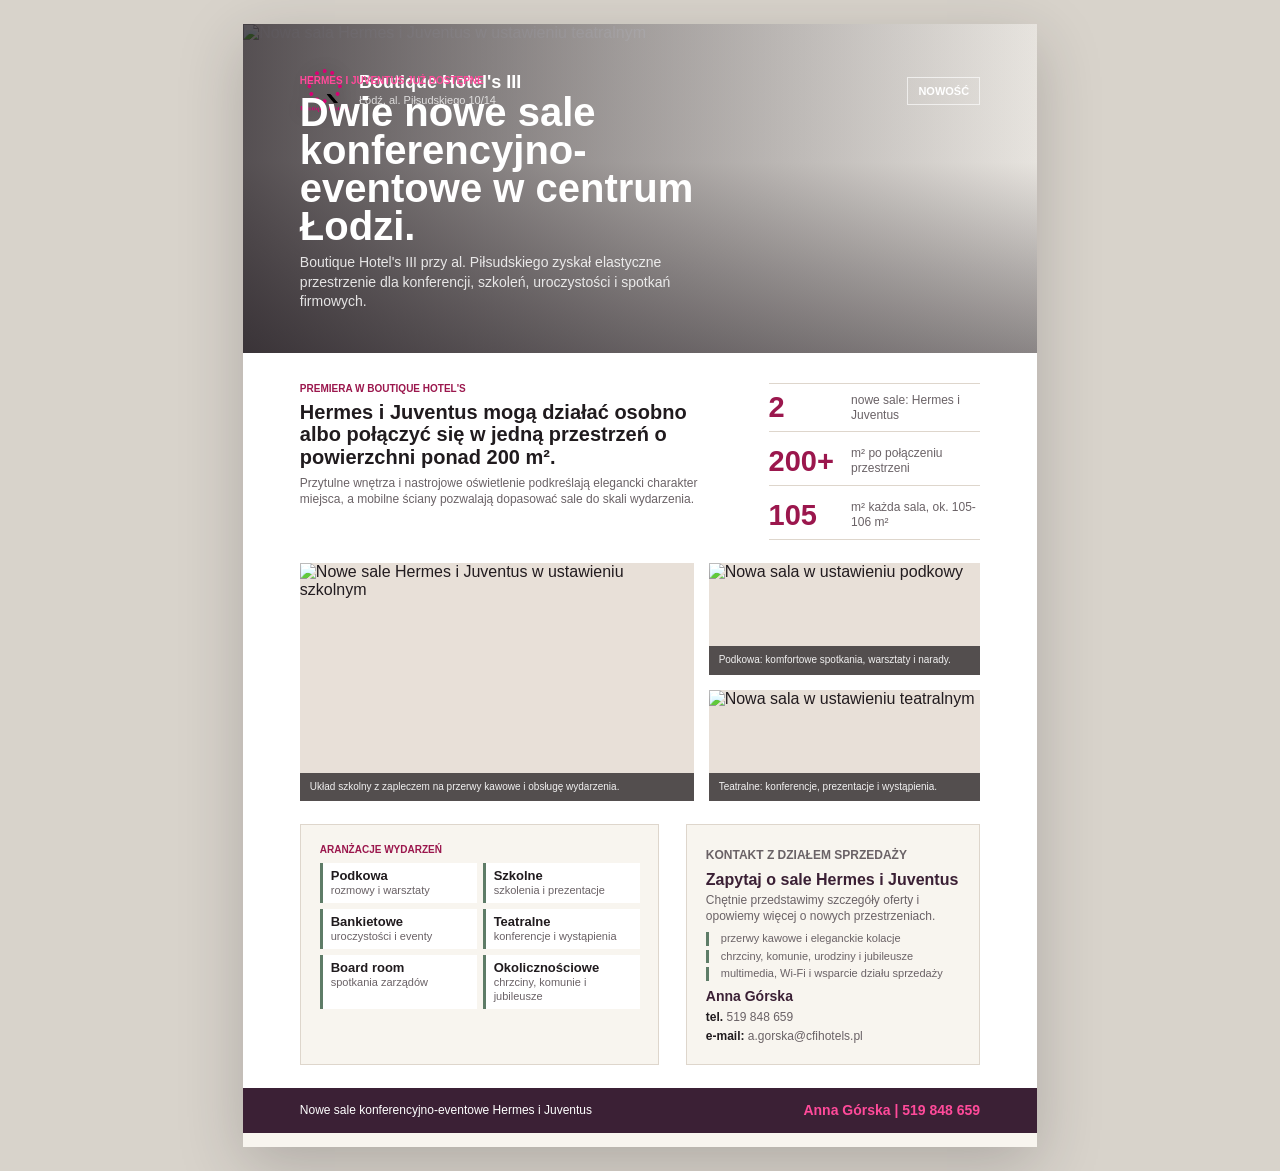
==== index.html @ 961036a2 "Add Boutique Hotels newsletter" ====
<!doctype html>
<html lang="pl">
<head>
  <meta charset="utf-8">
  <meta name="viewport" content="width=device-width, initial-scale=1">
  <title>Newsletter A4 - Boutique Hotel's III Piłsudskiego</title>
  <link rel="stylesheet" href="styles.css?v=4">
</head>
<body>
  <main class="sheet" aria-label="Newsletter A4 Boutique Hotel's III">
    <section class="hero">
      <img src="assets/hermes-juventus-teatralne.jpg" alt="Nowa sala Hermes i Juventus w ustawieniu teatralnym" class="hero__image">
      <div class="hero__shade"></div>
      <header class="masthead">
        <div class="brand">
          <img src="assets/boutique-hotels-logo.png" alt="Boutique Hotel's" class="brand__logo">
          <div>
            <strong>Boutique Hotel's III</strong>
            <span>Łódź, al. Piłsudskiego 10/14</span>
          </div>
        </div>
        <div class="tag">Nowość</div>
      </header>
      <div class="hero__copy">
        <p class="eyebrow">Hermes i Juventus już dostępne</p>
        <h1>Dwie nowe sale konferencyjno-eventowe w centrum Łodzi.</h1>
        <p>
          Boutique Hotel's III przy al. Piłsudskiego zyskał elastyczne przestrzenie
          dla konferencji, szkoleń, uroczystości i spotkań firmowych.
        </p>
      </div>
    </section>

    <section class="intro">
      <div class="intro__text">
        <p class="section-kicker">Premiera w Boutique Hotel's</p>
        <h2>Hermes i Juventus mogą działać osobno albo połączyć się w jedną przestrzeń o powierzchni ponad 200 m².</h2>
        <p>
          Przytulne wnętrza i nastrojowe oświetlenie podkreślają elegancki charakter
          miejsca, a mobilne ściany pozwalają dopasować sale do skali wydarzenia.
        </p>
      </div>
      <div class="stats">
        <article>
          <strong>2</strong>
          <span>nowe sale: Hermes i Juventus</span>
        </article>
        <article>
          <strong>200+</strong>
          <span>m² po połączeniu przestrzeni</span>
        </article>
        <article>
          <strong>105</strong>
          <span>m² każda sala, ok. 105-106 m²</span>
        </article>
      </div>
    </section>

    <section class="gallery">
      <figure class="gallery__lead">
        <img src="assets/hermes-juventus-szkolne.jpg" alt="Nowe sale Hermes i Juventus w ustawieniu szkolnym">
        <figcaption>Układ szkolny z zapleczem na przerwy kawowe i obsługę wydarzenia.</figcaption>
      </figure>
      <div class="gallery__side">
        <figure>
          <img src="assets/hermes-juventus-podkowa.jpg" alt="Nowa sala w ustawieniu podkowy">
          <figcaption>Podkowa: komfortowe spotkania, warsztaty i narady.</figcaption>
        </figure>
        <figure>
          <img src="assets/hermes-juventus-teatralne.jpg" alt="Nowa sala w ustawieniu teatralnym">
          <figcaption>Teatralne: konferencje, prezentacje i wystąpienia.</figcaption>
        </figure>
      </div>
    </section>

    <section class="details">
      <div class="rooms">
        <p class="section-kicker">Aranżacje wydarzeń</p>
        <div class="room-grid">
          <span><b>Podkowa</b> rozmowy i warsztaty</span>
          <span><b>Szkolne</b> szkolenia i prezentacje</span>
          <span><b>Bankietowe</b> uroczystości i eventy</span>
          <span><b>Teatralne</b> konferencje i wystąpienia</span>
          <span><b>Board room</b> spotkania zarządów</span>
          <span><b>Okolicznościowe</b> chrzciny, komunie i jubileusze</span>
        </div>
      </div>
      <aside class="contact">
        <p class="section-kicker">Kontakt z działem sprzedaży</p>
        <h3>Zapytaj o sale Hermes i Juventus</h3>
        <p>Chętnie przedstawimy szczegóły oferty i opowiemy więcej o nowych przestrzeniach.</p>
        <ul class="feature-list">
          <li>przerwy kawowe i eleganckie kolacje</li>
          <li>chrzciny, komunie, urodziny i jubileusze</li>
          <li>multimedia, Wi-Fi i wsparcie działu sprzedaży</li>
        </ul>
        <p class="sales-name">Anna Górska</p>
        <p><strong>tel.</strong> 519 848 659</p>
        <p><strong>e-mail:</strong> a.gorska@cfihotels.pl</p>
      </aside>
    </section>

    <footer class="footer">
      <span>Nowe sale konferencyjno-eventowe Hermes i Juventus</span>
      <strong>Anna Górska | 519 848 659</strong>
    </footer>
  </main>
</body>
</html>
---- styles.css ----
:root {
  --ink: #201b1e;
  --muted: #6a6266;
  --paper: #f8f5ef;
  --panel: #ffffff;
  --line: #ded6cc;
  --wine: #9b174d;
  --plum: #3b2035;
  --sage: #5e7c67;
}

* {
  box-sizing: border-box;
}

html,
body {
  margin: 0;
  min-height: 100%;
  background: #d8d3cb;
  color: var(--ink);
  font-family: "Segoe UI", Arial, sans-serif;
}

body {
  display: grid;
  place-items: start center;
  padding: 24px;
}

.sheet {
  width: 210mm;
  height: 297mm;
  overflow: hidden;
  background: var(--paper);
  box-shadow: 0 18px 60px rgba(32, 27, 30, 0.22);
}

.hero {
  position: relative;
  height: 87mm;
  color: #fff;
  isolation: isolate;
}

.hero__image,
.gallery img {
  display: block;
  width: 100%;
  height: 100%;
  object-fit: cover;
  filter: brightness(1.14) contrast(1.03) saturate(1.03);
}

.hero__image {
  object-position: center 58%;
}

.hero__shade {
  position: absolute;
  inset: 0;
  z-index: 1;
  background:
    linear-gradient(90deg, rgba(24, 17, 23, 0.72), rgba(24, 17, 23, 0.38) 48%, rgba(24, 17, 23, 0.06)),
    linear-gradient(0deg, rgba(24, 17, 23, 0.46), rgba(24, 17, 23, 0.02) 58%);
}

.masthead,
.hero__copy {
  position: absolute;
  z-index: 2;
  left: 15mm;
  right: 15mm;
}

.masthead {
  top: 12mm;
  display: flex;
  align-items: center;
  justify-content: space-between;
  gap: 14px;
}

.brand {
  display: flex;
  align-items: center;
  gap: 10px;
}

.brand__logo {
  display: block;
  width: 13mm;
  height: auto;
  filter: drop-shadow(0 2px 8px rgba(0, 0, 0, 0.38));
}

.brand strong {
  display: block;
  font-size: 18px;
  line-height: 1.1;
}

.brand span {
  display: block;
  color: rgba(255, 255, 255, 0.76);
  font-size: 11px;
  line-height: 1.4;
}

.tag {
  border: 1px solid rgba(255, 255, 255, 0.65);
  padding: 7px 10px;
  color: #fff;
  font-size: 11px;
  font-weight: 800;
  text-transform: uppercase;
  letter-spacing: 0;
}

.hero__copy {
  bottom: 11mm;
  width: 122mm;
}

.eyebrow,
.section-kicker {
  margin: 0 0 7px;
  color: var(--wine);
  font-size: 10px;
  font-weight: 900;
  letter-spacing: 0;
  text-transform: uppercase;
}

.hero__copy .eyebrow {
  color: #ff4a9a;
}

h1,
h2,
h3,
p {
  margin: 0;
}

h1 {
  max-width: 118mm;
  font-size: 40px;
  line-height: 0.95;
  letter-spacing: 0;
}

.hero__copy p:last-child {
  max-width: 98mm;
  margin-top: 8px;
  color: rgba(255, 255, 255, 0.85);
  font-size: 14px;
  line-height: 1.38;
}

.intro {
  display: grid;
  grid-template-columns: 1fr 56mm;
  gap: 10mm;
  padding: 8mm 15mm 6mm;
  background: #fff;
}

.intro h2 {
  font-size: 20px;
  line-height: 1.12;
  letter-spacing: 0;
}

.intro__text > p:not(.section-kicker) {
  margin-top: 7px;
  color: var(--muted);
  font-size: 12px;
  line-height: 1.35;
}

.stats {
  display: grid;
  grid-template-columns: 1fr;
  gap: 5px;
}

.stats article {
  display: grid;
  grid-template-columns: 20mm 1fr;
  align-items: center;
  gap: 7px;
  min-height: 13mm;
  border-bottom: 1px solid var(--line);
}

.stats article:first-child {
  border-top: 1px solid var(--line);
}

.stats strong {
  color: var(--wine);
  font-size: 29px;
  line-height: 1;
}

.stats span {
  color: var(--muted);
  font-size: 12px;
  line-height: 1.25;
}

.gallery {
  display: grid;
  grid-template-columns: 1.45fr 1fr;
  gap: 4mm;
  padding: 0 15mm 6mm;
  background: #fff;
}

.gallery figure {
  position: relative;
  min-height: 0;
  margin: 0;
  overflow: hidden;
  background: #e8e0d8;
}

.gallery__lead {
  height: 63mm;
}

.gallery__side {
  display: grid;
  grid-template-rows: 1fr 1fr;
  gap: 4mm;
}

.gallery__side figure {
  height: 29.5mm;
}

figcaption {
  position: absolute;
  left: 0;
  right: 0;
  bottom: 0;
  padding: 8px 10px;
  background: rgba(32, 27, 30, 0.74);
  color: rgba(255, 255, 255, 0.92);
  font-size: 10px;
  line-height: 1.25;
}

.details {
  display: grid;
  grid-template-columns: 1.1fr 0.9fr;
  gap: 7mm;
  padding: 0 15mm 6mm;
  background: #fff;
}

.rooms,
.contact {
  border: 1px solid var(--line);
  background: var(--paper);
  padding: 5mm;
}

.room-grid {
  display: grid;
  grid-template-columns: 1fr 1fr;
  gap: 6px;
  margin-top: 8px;
}

.room-grid span {
  min-height: 9mm;
  padding: 5px 8px;
  background: #fff;
  border-left: 3px solid var(--sage);
  color: var(--muted);
  font-size: 11px;
  line-height: 1.25;
}

.room-grid b {
  display: block;
  color: var(--ink);
  font-size: 13px;
}

.contact h3 {
  margin-bottom: 5px;
  color: var(--plum);
  font-size: 16px;
  line-height: 1.1;
}

.contact p {
  margin-top: 4px;
  color: var(--muted);
  font-size: 12px;
  line-height: 1.32;
}

.contact strong {
  color: var(--ink);
}

.sales-name {
  margin-top: 7px;
  color: var(--plum) !important;
  font-size: 14px !important;
  font-weight: 800;
}

.feature-list {
  display: grid;
  gap: 4px;
  margin: 7px 0 6px;
  padding: 0;
  list-style: none;
}

.feature-list li {
  padding-left: 12px;
  color: var(--muted);
  font-size: 11px;
  line-height: 1.25;
  border-left: 3px solid var(--sage);
}

.footer {
  display: flex;
  align-items: center;
  justify-content: space-between;
  height: 12mm;
  padding: 0 15mm;
  background: var(--plum);
  color: #fff;
  font-size: 12px;
}

.footer strong {
  color: #ff4a9a;
  font-size: 14px;
}

@page {
  size: A4;
  margin: 0;
}

@media print {
  html,
  body {
    width: 210mm;
    height: 297mm;
    background: #fff;
    padding: 0;
  }

  .sheet {
    box-shadow: none;
  }
}
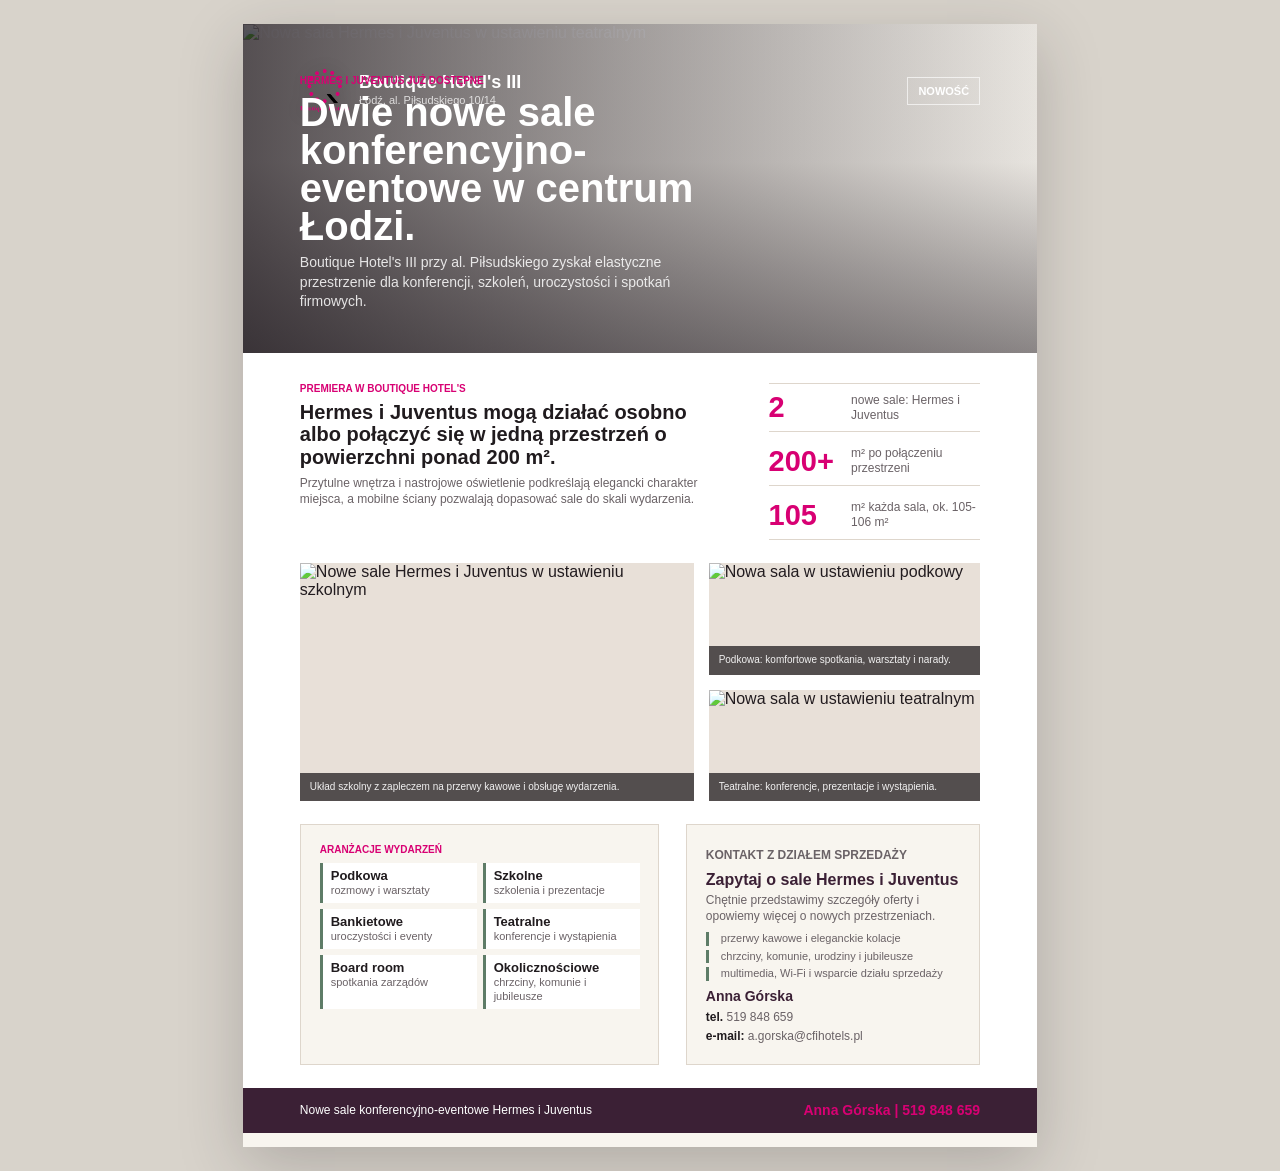
==== commit bbc85885: "Match brand logo styling" ====
--- a/index.html
+++ b/index.html
@@ -4,7 +4,7 @@
   <meta charset="utf-8">
   <meta name="viewport" content="width=device-width, initial-scale=1">
   <title>Newsletter A4 - Boutique Hotel's III Piłsudskiego</title>
-  <link rel="stylesheet" href="styles.css?v=4">
+  <link rel="stylesheet" href="styles.css?v=5">
 </head>
 <body>
   <main class="sheet" aria-label="Newsletter A4 Boutique Hotel's III">
--- a/styles.css
+++ b/styles.css
@@ -4,7 +4,7 @@
   --paper: #f8f5ef;
   --panel: #ffffff;
   --line: #ded6cc;
-  --wine: #9b174d;
+  --wine: #d80073;
   --plum: #3b2035;
   --sage: #5e7c67;
 }
@@ -133,7 +133,7 @@
 }
 
 .hero__copy .eyebrow {
-  color: #ff4a9a;
+  color: #d80073;
 }
 
 h1,
@@ -343,7 +343,7 @@
 }
 
 .footer strong {
-  color: #ff4a9a;
+  color: #d80073;
   font-size: 14px;
 }
 
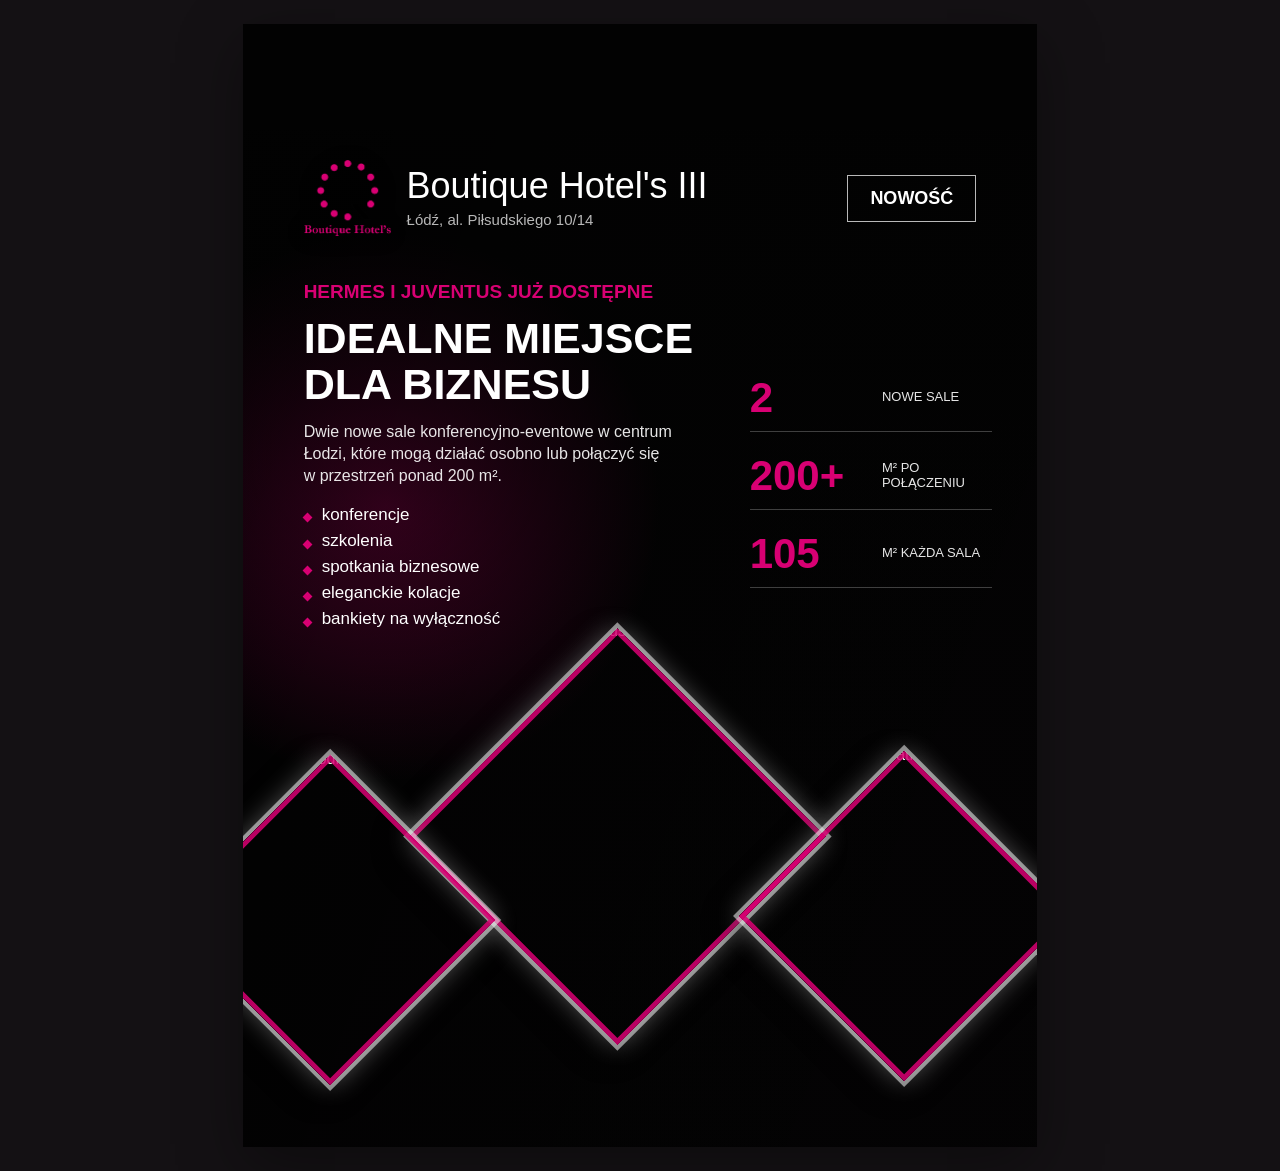
==== commit 0dd14074: "Refine poster newsletter layout" ====
--- a/index.html
+++ b/index.html
@@ -4,105 +4,69 @@
   <meta charset="utf-8">
   <meta name="viewport" content="width=device-width, initial-scale=1">
   <title>Newsletter A4 - Boutique Hotel's III Piłsudskiego</title>
-  <link rel="stylesheet" href="styles.css?v=5">
+  <link rel="stylesheet" href="styles.css?v=33">
 </head>
 <body>
-  <main class="sheet" aria-label="Newsletter A4 Boutique Hotel's III">
-    <section class="hero">
-      <img src="assets/hermes-juventus-teatralne.jpg" alt="Nowa sala Hermes i Juventus w ustawieniu teatralnym" class="hero__image">
-      <div class="hero__shade"></div>
-      <header class="masthead">
-        <div class="brand">
-          <img src="assets/boutique-hotels-logo.png" alt="Boutique Hotel's" class="brand__logo">
-          <div>
-            <strong>Boutique Hotel's III</strong>
-            <span>Łódź, al. Piłsudskiego 10/14</span>
-          </div>
+  <main class="sheet poster" aria-label="Newsletter A4 Boutique Hotel's III">
+    <img src="assets/hermes-juventus-teatralne.jpg" alt="" class="poster__bg">
+    <div class="poster__veil"></div>
+
+    <header class="masthead">
+      <div class="brand">
+        <img src="assets/boutique-hotels-logo.png" alt="Boutique Hotel's" class="brand__logo">
+        <div>
+          <strong>Boutique Hotel's III</strong>
+          <span>Łódź, al. Piłsudskiego 10/14</span>
         </div>
-        <div class="tag">Nowość</div>
-      </header>
-      <div class="hero__copy">
-        <p class="eyebrow">Hermes i Juventus już dostępne</p>
-        <h1>Dwie nowe sale konferencyjno-eventowe w centrum Łodzi.</h1>
-        <p>
-          Boutique Hotel's III przy al. Piłsudskiego zyskał elastyczne przestrzenie
-          dla konferencji, szkoleń, uroczystości i spotkań firmowych.
-        </p>
       </div>
+      <div class="tag">Nowość</div>
+    </header>
+
+    <section class="poster-copy">
+      <p class="eyebrow">Hermes i Juventus już dostępne</p>
+      <h1>Idealne miejsce dla biznesu</h1>
+      <p class="lead">
+        Dwie nowe sale konferencyjno-eventowe w centrum Łodzi, które mogą działać
+        osobno lub połączyć się w&nbsp;przestrzeń ponad 200 m².
+      </p>
+      <ul class="event-list">
+        <li>konferencje</li>
+        <li>szkolenia</li>
+        <li>spotkania biznesowe</li>
+        <li>eleganckie kolacje</li>
+        <li>bankiety na wyłączność</li>
+      </ul>
     </section>
 
-    <section class="intro">
-      <div class="intro__text">
-        <p class="section-kicker">Premiera w Boutique Hotel's</p>
-        <h2>Hermes i Juventus mogą działać osobno albo połączyć się w jedną przestrzeń o powierzchni ponad 200 m².</h2>
-        <p>
-          Przytulne wnętrza i nastrojowe oświetlenie podkreślają elegancki charakter
-          miejsca, a mobilne ściany pozwalają dopasować sale do skali wydarzenia.
-        </p>
-      </div>
-      <div class="stats">
-        <article>
-          <strong>2</strong>
-          <span>nowe sale: Hermes i Juventus</span>
-        </article>
-        <article>
-          <strong>200+</strong>
-          <span>m² po połączeniu przestrzeni</span>
-        </article>
-        <article>
-          <strong>105</strong>
-          <span>m² każda sala, ok. 105-106 m²</span>
-        </article>
-      </div>
+    <section class="poster-stats" aria-label="Najważniejsze informacje">
+      <article>
+        <strong>2</strong>
+        <span>nowe sale</span>
+      </article>
+      <article>
+        <strong>200+</strong>
+        <span>m² po połączeniu</span>
+      </article>
+      <article>
+        <strong>105</strong>
+        <span>m² każda sala</span>
+      </article>
     </section>
 
-    <section class="gallery">
-      <figure class="gallery__lead">
-        <img src="assets/hermes-juventus-szkolne.jpg" alt="Nowe sale Hermes i Juventus w ustawieniu szkolnym">
-        <figcaption>Układ szkolny z zapleczem na przerwy kawowe i obsługę wydarzenia.</figcaption>
+    <section class="diamond-stage" aria-label="Galeria sal">
+      <figure class="diamond diamond--large diamond--one">
+        <img src="assets/hermes-juventus-szkolne.jpg" alt="Sale Hermes i Juventus w ustawieniu szkolnym">
       </figure>
-      <div class="gallery__side">
-        <figure>
-          <img src="assets/hermes-juventus-podkowa.jpg" alt="Nowa sala w ustawieniu podkowy">
-          <figcaption>Podkowa: komfortowe spotkania, warsztaty i narady.</figcaption>
-        </figure>
-        <figure>
-          <img src="assets/hermes-juventus-teatralne.jpg" alt="Nowa sala w ustawieniu teatralnym">
-          <figcaption>Teatralne: konferencje, prezentacje i wystąpienia.</figcaption>
-        </figure>
-      </div>
-    </section>
-
-    <section class="details">
-      <div class="rooms">
-        <p class="section-kicker">Aranżacje wydarzeń</p>
-        <div class="room-grid">
-          <span><b>Podkowa</b> rozmowy i warsztaty</span>
-          <span><b>Szkolne</b> szkolenia i prezentacje</span>
-          <span><b>Bankietowe</b> uroczystości i eventy</span>
-          <span><b>Teatralne</b> konferencje i wystąpienia</span>
-          <span><b>Board room</b> spotkania zarządów</span>
-          <span><b>Okolicznościowe</b> chrzciny, komunie i jubileusze</span>
-        </div>
-      </div>
-      <aside class="contact">
-        <p class="section-kicker">Kontakt z działem sprzedaży</p>
-        <h3>Zapytaj o sale Hermes i Juventus</h3>
-        <p>Chętnie przedstawimy szczegóły oferty i opowiemy więcej o nowych przestrzeniach.</p>
-        <ul class="feature-list">
-          <li>przerwy kawowe i eleganckie kolacje</li>
-          <li>chrzciny, komunie, urodziny i jubileusze</li>
-          <li>multimedia, Wi-Fi i wsparcie działu sprzedaży</li>
-        </ul>
-        <p class="sales-name">Anna Górska</p>
-        <p><strong>tel.</strong> 519 848 659</p>
-        <p><strong>e-mail:</strong> a.gorska@cfihotels.pl</p>
-      </aside>
+      <figure class="diamond diamond--medium diamond--two">
+        <img src="assets/hermes-juventus-podkowa.jpg" alt="Sala w ustawieniu podkowy">
+      </figure>
+      <figure class="diamond diamond--medium diamond--three">
+        <img src="assets/hermes-juventus-teatralne.jpg" alt="Sala w ustawieniu teatralnym">
+      </figure>
     </section>
 
     <footer class="footer">
-      <span>Nowe sale konferencyjno-eventowe Hermes i Juventus</span>
-      <strong>Anna Górska | 519 848 659</strong>
+      <strong>hotels24.com.pl</strong>
     </footer>
   </main>
 </body>
--- a/styles.css
+++ b/styles.css
@@ -1,12 +1,8 @@
 :root {
-  --ink: #201b1e;
-  --muted: #6a6266;
-  --paper: #f8f5ef;
-  --panel: #ffffff;
-  --line: #ded6cc;
-  --wine: #d80073;
-  --plum: #3b2035;
-  --sage: #5e7c67;
+  --brand-pink: #d80073;
+  --ink: #121012;
+  --soft-white: rgba(255, 255, 255, 0.9);
+  --muted-white: rgba(255, 255, 255, 0.72);
 }
 
 * {
@@ -17,8 +13,8 @@
 body {
   margin: 0;
   min-height: 100%;
-  background: #d8d3cb;
-  color: var(--ink);
+  background: #141114;
+  color: #fff;
   font-family: "Segoe UI", Arial, sans-serif;
 }
 
@@ -29,321 +25,256 @@
 }
 
 .sheet {
+  position: relative;
   width: 210mm;
   height: 297mm;
   overflow: hidden;
-  background: var(--paper);
-  box-shadow: 0 18px 60px rgba(32, 27, 30, 0.22);
-}
-
-.hero {
-  position: relative;
-  height: 87mm;
-  color: #fff;
+  background: #050405;
+  box-shadow: 0 18px 60px rgba(0, 0, 0, 0.35);
   isolation: isolate;
 }
 
-.hero__image,
-.gallery img {
-  display: block;
-  width: 100%;
-  height: 100%;
+.poster__bg {
+  position: absolute;
+  inset: -18mm;
+  z-index: -3;
+  width: calc(100% + 36mm);
+  height: calc(100% + 36mm);
   object-fit: cover;
-  filter: brightness(1.14) contrast(1.03) saturate(1.03);
-}
-
-.hero__image {
-  object-position: center 58%;
-}
-
-.hero__shade {
+  object-position: 54% 48%;
+  filter: blur(6px) brightness(0.74) contrast(1.08) saturate(1.06);
+  transform: scale(1.02);
+}
+
+.poster__veil {
   position: absolute;
   inset: 0;
-  z-index: 1;
+  z-index: -2;
   background:
-    linear-gradient(90deg, rgba(24, 17, 23, 0.72), rgba(24, 17, 23, 0.38) 48%, rgba(24, 17, 23, 0.06)),
-    linear-gradient(0deg, rgba(24, 17, 23, 0.46), rgba(24, 17, 23, 0.02) 58%);
-}
-
-.masthead,
-.hero__copy {
-  position: absolute;
-  z-index: 2;
-  left: 15mm;
-  right: 15mm;
+    linear-gradient(180deg, #020202 0, #020202 28mm, rgba(2, 2, 2, 0.84) 28mm, rgba(2, 2, 2, 0.18) 57%),
+    radial-gradient(circle at 18% 43%, rgba(216, 0, 115, 0.34), transparent 30%),
+    linear-gradient(110deg, rgba(0, 0, 0, 0.84), rgba(0, 0, 0, 0.42) 48%, rgba(0, 0, 0, 0.22));
 }
 
 .masthead {
-  top: 12mm;
+  position: absolute;
+  top: 36mm;
+  left: 16mm;
+  right: 16mm;
+  z-index: 3;
   display: flex;
   align-items: center;
   justify-content: space-between;
-  gap: 14px;
+  gap: 16px;
 }
 
 .brand {
   display: flex;
   align-items: center;
-  gap: 10px;
+  gap: 16px;
 }
 
 .brand__logo {
   display: block;
-  width: 13mm;
+  width: 23mm;
   height: auto;
-  filter: drop-shadow(0 2px 8px rgba(0, 0, 0, 0.38));
+  filter: drop-shadow(0 3px 10px rgba(0, 0, 0, 0.45));
 }
 
 .brand strong {
   display: block;
-  font-size: 18px;
-  line-height: 1.1;
+  color: #fff;
+  font-size: 36px;
+  font-weight: 400;
+  line-height: 1.05;
 }
 
 .brand span {
   display: block;
-  color: rgba(255, 255, 255, 0.76);
-  font-size: 11px;
-  line-height: 1.4;
+  margin-top: 5px;
+  color: var(--muted-white);
+  font-size: 15px;
+  line-height: 1.3;
 }
 
 .tag {
-  border: 1px solid rgba(255, 255, 255, 0.65);
-  padding: 7px 10px;
-  color: #fff;
-  font-size: 11px;
+  padding: 12px 22px;
+  border: 1.5px solid rgba(255, 255, 255, 0.72);
+  color: #fff;
+  font-size: 18px;
   font-weight: 800;
   text-transform: uppercase;
-  letter-spacing: 0;
-}
-
-.hero__copy {
-  bottom: 11mm;
-  width: 122mm;
-}
-
-.eyebrow,
-.section-kicker {
-  margin: 0 0 7px;
-  color: var(--wine);
-  font-size: 10px;
+}
+
+.poster-copy {
+  position: absolute;
+  top: 68mm;
+  left: 16mm;
+  z-index: 3;
+  width: 118mm;
+}
+
+.eyebrow {
+  margin: 0 0 12px;
+  color: var(--brand-pink);
+  font-size: 19px;
   font-weight: 900;
-  letter-spacing: 0;
-  text-transform: uppercase;
-}
-
-.hero__copy .eyebrow {
-  color: #d80073;
-}
-
-h1,
-h2,
-h3,
-p {
-  margin: 0;
+  text-transform: uppercase;
 }
 
 h1 {
-  max-width: 118mm;
-  font-size: 40px;
-  line-height: 0.95;
-  letter-spacing: 0;
-}
-
-.hero__copy p:last-child {
-  max-width: 98mm;
-  margin-top: 8px;
-  color: rgba(255, 255, 255, 0.85);
-  font-size: 14px;
+  margin: 0;
+  max-width: 116mm;
+  color: #fff;
+  font-size: 43px;
+  font-weight: 900;
+  line-height: 1.08;
+  text-transform: uppercase;
+}
+
+.lead {
+  margin: 13px 0 0;
+  max-width: 106mm;
+  color: var(--soft-white);
+  font-size: 16px;
   line-height: 1.38;
 }
 
-.intro {
-  display: grid;
-  grid-template-columns: 1fr 56mm;
-  gap: 10mm;
-  padding: 8mm 15mm 6mm;
-  background: #fff;
-}
-
-.intro h2 {
-  font-size: 20px;
+.event-list {
+  display: grid;
+  gap: 6px;
+  margin: 18px 0 0;
+  padding: 0;
+  color: #fff;
+  font-size: 17px;
+  line-height: 1.18;
+  list-style: none;
+}
+
+.event-list li {
+  position: relative;
+  padding-left: 18px;
+}
+
+.event-list li::before {
+  content: "";
+  position: absolute;
+  left: 0;
+  top: 0.55em;
+  width: 7px;
+  height: 7px;
+  background: var(--brand-pink);
+  transform: rotate(45deg);
+}
+
+.poster-stats {
+  position: absolute;
+  top: 90mm;
+  right: 12mm;
+  z-index: 3;
+  display: grid;
+  gap: 10px;
+  width: 64mm;
+}
+
+.poster-stats article {
+  display: grid;
+  grid-template-columns: 31mm 1fr;
+  column-gap: 4mm;
+  align-items: center;
+  min-height: 18mm;
+  padding: 7px 0;
+  border-bottom: 1px solid rgba(255, 255, 255, 0.24);
+}
+
+.poster-stats strong {
+  color: var(--brand-pink);
+  font-size: 42px;
+  line-height: 1;
+}
+
+.poster-stats span {
+  color: var(--soft-white);
+  font-size: 13px;
   line-height: 1.12;
-  letter-spacing: 0;
-}
-
-.intro__text > p:not(.section-kicker) {
-  margin-top: 7px;
-  color: var(--muted);
-  font-size: 12px;
-  line-height: 1.35;
-}
-
-.stats {
-  display: grid;
-  grid-template-columns: 1fr;
-  gap: 5px;
-}
-
-.stats article {
-  display: grid;
-  grid-template-columns: 20mm 1fr;
-  align-items: center;
-  gap: 7px;
-  min-height: 13mm;
-  border-bottom: 1px solid var(--line);
-}
-
-.stats article:first-child {
-  border-top: 1px solid var(--line);
-}
-
-.stats strong {
-  color: var(--wine);
-  font-size: 29px;
-  line-height: 1;
-}
-
-.stats span {
-  color: var(--muted);
-  font-size: 12px;
-  line-height: 1.25;
-}
-
-.gallery {
-  display: grid;
-  grid-template-columns: 1.45fr 1fr;
-  gap: 4mm;
-  padding: 0 15mm 6mm;
-  background: #fff;
-}
-
-.gallery figure {
-  position: relative;
-  min-height: 0;
+  text-transform: uppercase;
+}
+
+.diamond-stage {
+  position: absolute;
+  left: -16mm;
+  right: -16mm;
+  bottom: 34mm;
+  z-index: 2;
+  height: 96mm;
+}
+
+.diamond {
+  position: absolute;
   margin: 0;
   overflow: hidden;
-  background: #e8e0d8;
-}
-
-.gallery__lead {
-  height: 63mm;
-}
-
-.gallery__side {
-  display: grid;
-  grid-template-rows: 1fr 1fr;
-  gap: 4mm;
-}
-
-.gallery__side figure {
-  height: 29.5mm;
-}
-
-figcaption {
-  position: absolute;
-  left: 0;
-  right: 0;
-  bottom: 0;
-  padding: 8px 10px;
-  background: rgba(32, 27, 30, 0.74);
-  color: rgba(255, 255, 255, 0.92);
-  font-size: 10px;
-  line-height: 1.25;
-}
-
-.details {
-  display: grid;
-  grid-template-columns: 1.1fr 0.9fr;
-  gap: 7mm;
-  padding: 0 15mm 6mm;
-  background: #fff;
-}
-
-.rooms,
-.contact {
-  border: 1px solid var(--line);
-  background: var(--paper);
-  padding: 5mm;
-}
-
-.room-grid {
-  display: grid;
-  grid-template-columns: 1fr 1fr;
-  gap: 6px;
-  margin-top: 8px;
-}
-
-.room-grid span {
-  min-height: 9mm;
-  padding: 5px 8px;
-  background: #fff;
-  border-left: 3px solid var(--sage);
-  color: var(--muted);
-  font-size: 11px;
-  line-height: 1.25;
-}
-
-.room-grid b {
-  display: block;
-  color: var(--ink);
-  font-size: 13px;
-}
-
-.contact h3 {
-  margin-bottom: 5px;
-  color: var(--plum);
-  font-size: 16px;
-  line-height: 1.1;
-}
-
-.contact p {
-  margin-top: 4px;
-  color: var(--muted);
-  font-size: 12px;
-  line-height: 1.32;
-}
-
-.contact strong {
-  color: var(--ink);
-}
-
-.sales-name {
-  margin-top: 7px;
-  color: var(--plum) !important;
-  font-size: 14px !important;
-  font-weight: 800;
-}
-
-.feature-list {
-  display: grid;
-  gap: 4px;
-  margin: 7px 0 6px;
-  padding: 0;
-  list-style: none;
-}
-
-.feature-list li {
-  padding-left: 12px;
-  color: var(--muted);
-  font-size: 11px;
-  line-height: 1.25;
-  border-left: 3px solid var(--sage);
+  transform: rotate(45deg);
+  box-shadow:
+    0 0 0 4px rgba(255, 255, 255, 0.52),
+    0 0 28px rgba(255, 255, 255, 0.38),
+    0 12px 34px rgba(0, 0, 0, 0.48);
+}
+
+.diamond::after {
+  content: "";
+  position: absolute;
+  inset: 0;
+  border: 5px solid rgba(216, 0, 115, 0.86);
+  pointer-events: none;
+}
+
+.diamond img {
+  position: absolute;
+  top: 50%;
+  left: 50%;
+  width: 145%;
+  height: 145%;
+  object-fit: cover;
+  filter: brightness(1.1) contrast(1.04) saturate(1.04);
+  transform: translate(-50%, -50%) rotate(-45deg);
+}
+
+.diamond--large {
+  width: 78mm;
+  height: 78mm;
+}
+
+.diamond--medium {
+  width: 62mm;
+  height: 62mm;
+}
+
+.diamond--small {
+  width: 42mm;
+  height: 42mm;
+}
+
+.diamond--one {
+  left: 76mm;
+  top: 9mm;
+}
+
+.diamond--two {
+  left: 8mm;
+  top: 39mm;
+}
+
+.diamond--three {
+  right: 20mm;
+  top: 38mm;
 }
 
 .footer {
-  display: flex;
-  align-items: center;
-  justify-content: space-between;
-  height: 12mm;
-  padding: 0 15mm;
-  background: var(--plum);
-  color: #fff;
-  font-size: 12px;
+  display: none;
 }
 
 .footer strong {
-  color: #d80073;
+  color: var(--brand-pink);
   font-size: 14px;
 }
 
